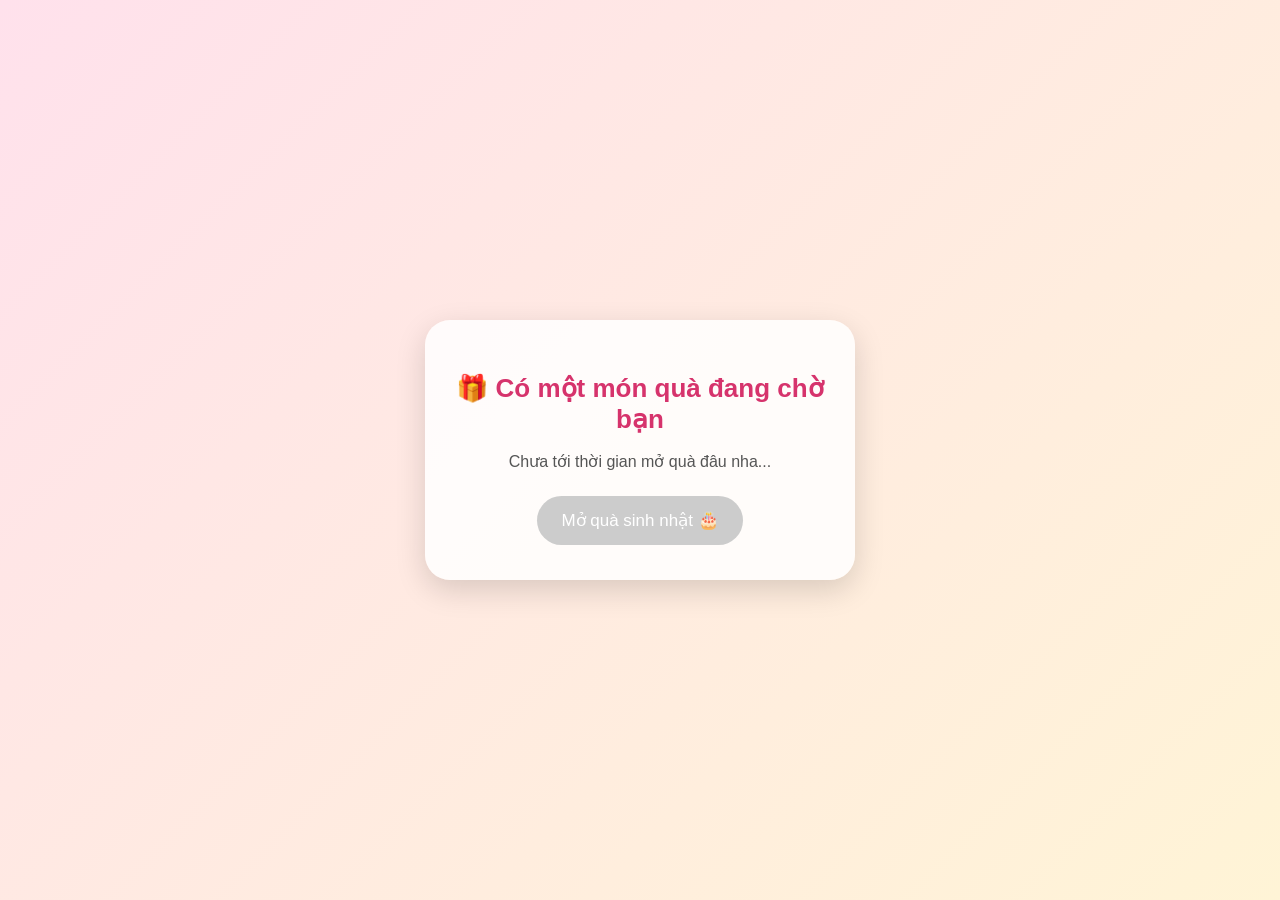
==== index.html @ 2aac3be6 "first upload" ====
<!DOCTYPE html>
<html lang="vi">
<head>
  <meta charset="UTF-8">
  <title>Đợi một chút nhé</title>
  <link rel="stylesheet" href="wait.css">
</head>
<body>

  <div class="waiting-box">
    <h1>🎁 Có một món quà đang chờ bạn</h1>
    <p id="message">Chưa tới thời gian mở quà đâu nha...</p>

    <div id="countdown"></div>

    <button id="openBtn" onclick="goBirthday()" disabled>
      Mở quà sinh nhật 🎂
    </button>
  </div>

  <script src="wait.js"></script>
</body>
</html>
---- wait.css ----
* {
  box-sizing: border-box;
}

body {
  margin: 0;
  min-height: 100vh;
  display: flex;
  justify-content: center;
  align-items: center;
  font-family: Arial, sans-serif;
  background: linear-gradient(135deg, #ffe1ec, #fff4d6);
}

.waiting-box {
  text-align: center;
  background: rgba(255, 255, 255, 0.85);
  padding: 35px 25px;
  border-radius: 25px;
  box-shadow: 0 10px 30px rgba(0,0,0,0.15);
  width: 90%;
  max-width: 430px;
}

h1 {
  font-size: 26px;
  color: #d6336c;
}

p {
  color: #555;
  font-size: 16px;
}

#countdown {
  margin: 25px 0;
  font-size: 24px;
  font-weight: bold;
  color: #ff4d6d;
}

button {
  border: none;
  padding: 14px 24px;
  border-radius: 30px;
  font-size: 17px;
  cursor: pointer;
  background: #ff4d6d;
  color: white;
  transition: 0.3s;
}

button:disabled {
  background: #ccc;
  cursor: not-allowed;
}

button:not(:disabled):hover {
  transform: scale(1.05);
}
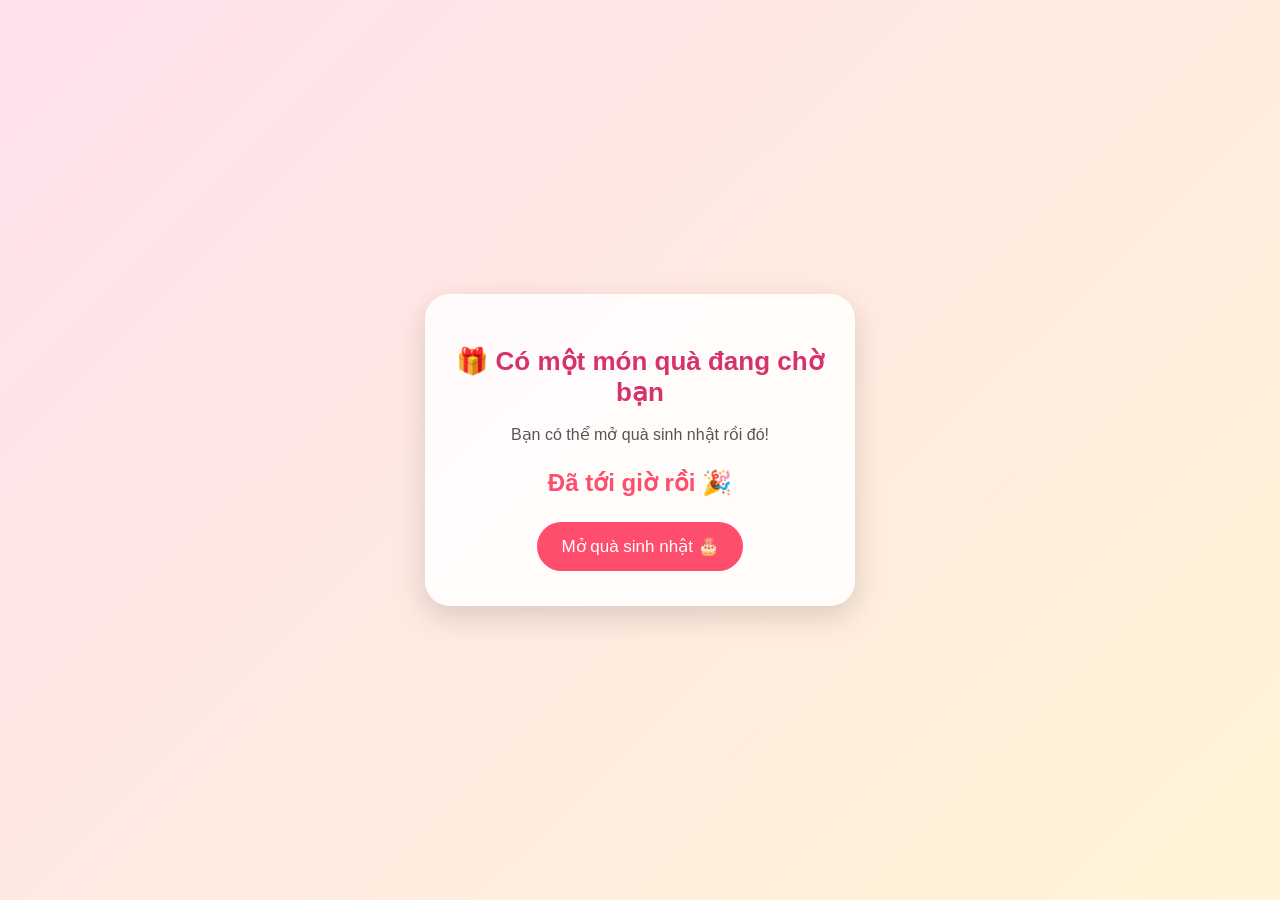
==== commit 823a09f3: "update birthday gift web" ====
--- a/index.html
+++ b/index.html
@@ -18,6 +18,6 @@
     </button>
   </div>
 
-  <script src="wait.js"></script>
+  <script src="wait.js" charset="UTF-8"></script>
 </body>
-</html>+</html>
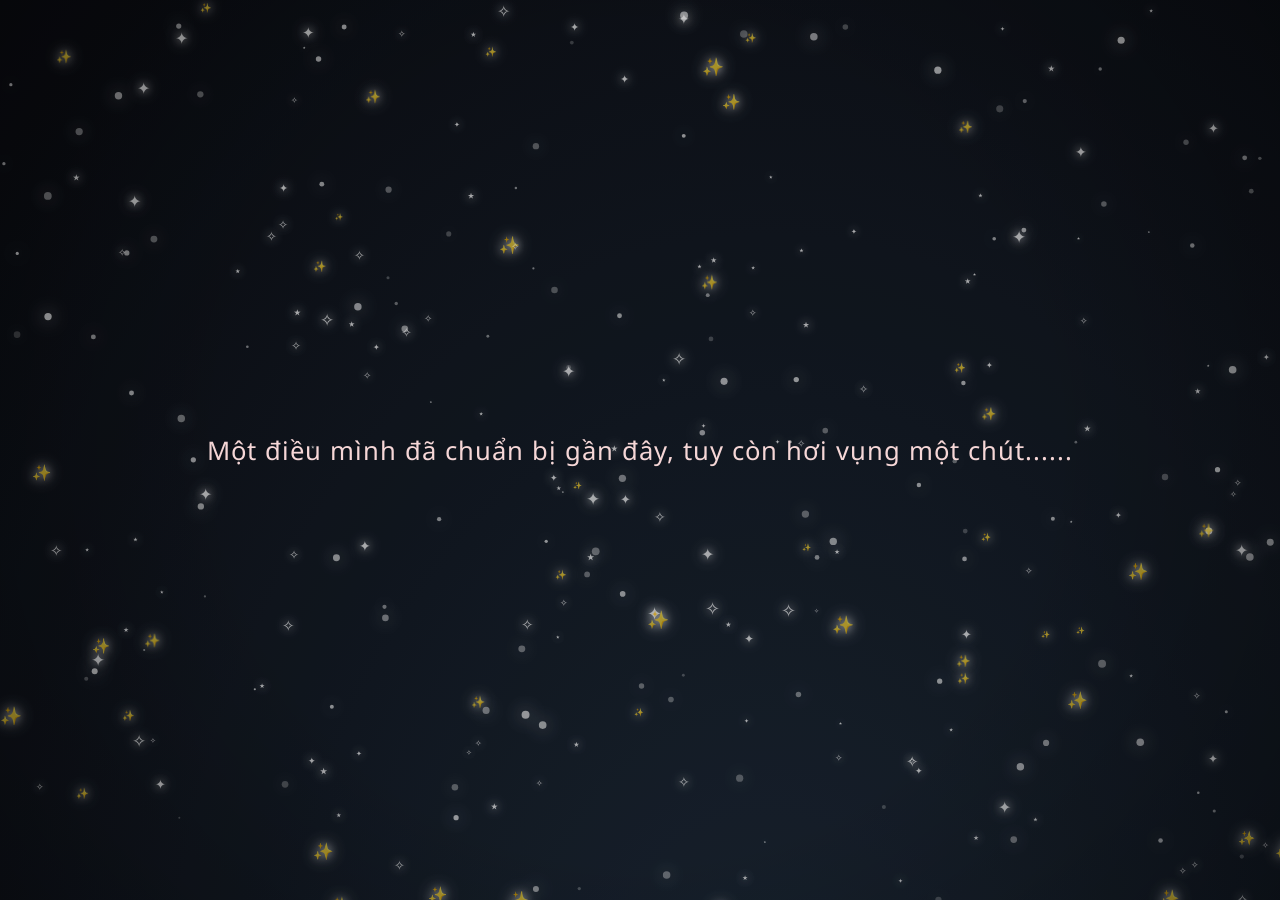
==== commit 6aa3cde7: "update index page" ====
--- a/index.html
+++ b/index.html
@@ -2,22 +2,54 @@
 <html lang="vi">
 <head>
   <meta charset="UTF-8">
-  <title>Đợi một chút nhé</title>
-  <link rel="stylesheet" href="wait.css">
+  <title>Birthday Gift</title>
+
+  <link rel="stylesheet" href="style.css">
+  <link href="https://fonts.googleapis.com/css2?family=Noto+Sans:wght@400;500;700&family=Noto+Sans+SC:wght@400;700&display=swap" rel="stylesheet">
 </head>
+
 <body>
+  <div class="scene" id="scene">
+    <canvas id="bgCanvas"></canvas>
 
-  <div class="waiting-box">
-    <h1>🎁 Có một món quà đang chờ bạn</h1>
-    <p id="message">Chưa tới thời gian mở quà đâu nha...</p>
+    <div class="stars" id="stars"></div>
+    <div class="dark-overlay"></div>
 
-    <div id="countdown"></div>
+    <div class="intro" id="intro"></div>
 
-    <button id="openBtn" onclick="goBirthday()" disabled>
-      Mở quà sinh nhật 🎂
-    </button>
+    <!-- Ảnh tím thay cho hộp nhập mật khẩu.
+         Người dùng click vào lá thư giữa ảnh để mở phần tiếp theo. -->
+    <div class="password-box" id="passwordBox">
+      <img src="images/start-bg.png" class="pass-bg" alt="birthday-card">
+      <div class="envelope-hit" id="openBtn" aria-label="Mở thư"></div>
+    </div>
+
+    <div class="letter" id="letter">
+      <div class="photo-wrap">
+        <img src="images/iu.jpg" class="photo" alt="photo">
+      </div>
+
+      <div class="letter-content">
+        <h3 id="letterTitle"></h3>
+        <p id="letterText"></p>
+      </div>
+    </div>
+
+    <button class="gallery-btn" id="galleryBtn" type="button">Xem ảnh ➜</button>
+
+    <div class="gallery-overlay" id="galleryOverlay">
+      <button class="gallery-close" id="galleryClose" type="button">×</button>
+
+      <div class="book-carousel" id="bookCarousel">
+        <img src="images/iu.jpg" class="book-item">
+        <img src="images/iu.jpg" class="book-item">
+        <img src="images/iu.jpg" class="book-item">
+        <img src="images/iu.jpg" class="book-item">
+        <img src="images/iu.jpg" class="book-item">
+      </div>
+    </div>
   </div>
 
-  <script src="wait.js" charset="UTF-8"></script>
+  <script src="script.js?v=33" charset="UTF-8"></script>
 </body>
 </html>
--- a/style.css
+++ b/style.css
@@ -0,0 +1,686 @@
+*{
+  box-sizing:border-box;
+}
+
+body{
+  margin:0;
+  height:100vh;
+  background:#000;
+  overflow:hidden;
+  display:flex;
+  justify-content:center;
+  align-items:center;
+  font-family:'Noto Sans','Noto Sans SC',-apple-system,BlinkMacSystemFont,'Segoe UI',Roboto,Arial,sans-serif;
+}
+
+.scene{
+  width:100vw;
+  height:100vh;
+  position:relative;
+  overflow:hidden;
+  background:radial-gradient(ellipse at bottom,#1b2735 0%,#090a0f 100%);
+  background-size:120% 120%;
+  animation:spaceMove 40s linear infinite;
+}
+
+.scene::after{
+  content:"";
+  position:absolute;
+  inset:-80px;
+  background:radial-gradient(circle, transparent 45%, rgba(0,0,0,.35) 100%);
+  pointer-events:none;
+  z-index:20;
+}
+
+#bgCanvas{
+  position:absolute;
+  inset:0;
+  width:100%;
+  height:100%;
+  z-index:1;
+}
+
+.stars{
+  position:absolute;
+  inset:0;
+  z-index:2;
+  overflow:hidden;
+  pointer-events:none;
+}
+
+.star{
+  position:absolute;
+  color:white;
+  opacity:.75;
+  text-shadow:0 0 8px white,0 0 18px white;
+  animation:twinkle linear infinite;
+}
+
+.dark-overlay{
+  position:absolute;
+  inset:0;
+  background:rgba(0,0,0,.35);
+  opacity:.4;
+  z-index:3;
+  pointer-events:none;
+  animation:darkBlink 8s ease-in-out infinite;
+}
+
+.intro{
+  position:absolute;
+  inset:0;
+  display:flex;
+  justify-content:center;
+  align-items:center;
+  color:#f6d7d7;
+  font-size:clamp(18px,2vw,32px);
+  letter-spacing:1px;
+  text-align:center;
+  padding:0 16px;
+  z-index:15;
+  transition:opacity .8s ease;
+}
+
+.password-box{
+  position:absolute;
+  top:50%;
+  left:50%;
+
+  width:min(92vw,1150px);
+
+  transform:translate(-50%,-50%);
+
+  opacity:0;
+  display:none;
+
+  padding:0;
+  margin:0;
+
+  background:transparent;
+  border:none;
+  box-shadow:none;
+  border-radius:0;
+
+  overflow:visible;
+
+  z-index:20;
+}
+
+.password-box.show{
+  display:block;
+  animation:showBox 1.1s ease forwards;
+}
+
+.password-box.hide{
+  animation:hideBox .9s ease forwards;
+}
+
+.pass-bg{
+  width:100%;
+  height:auto;
+
+  display:block;
+
+  object-fit:cover;
+
+  animation:
+    cardFloat 4s ease-in-out infinite,
+    cardGlow 3s ease-in-out infinite;
+}
+
+.envelope-hit{
+  position:absolute;
+
+  left:31%;
+  top:28%;
+
+  width:39%;
+  height:39%;
+
+  z-index:30;
+
+  cursor:pointer;
+}
+
+button{
+  margin-top:15px;
+  padding:11px 26px;
+  border:none;
+  border-radius:22px;
+  background:#e6a3a3;
+  color:white;
+  cursor:pointer;
+}
+
+
+
+
+
+.letter{
+  position:absolute;
+  top:50%;
+  left:50%;
+  width:min(68vw,720px);
+  min-width:min(720px,90vw);
+  min-height:80px;
+  display:none;
+  align-items:stretch;
+  gap:1.2vw;
+  padding:1.2vw 1.2vw 2.2vw 1.2vw;
+  overflow:hidden;
+  opacity:0;
+  transform:translate(-50%,-50%) scale(.88);
+  background:rgba(255,255,255,.06);
+  backdrop-filter:blur(14px);
+  -webkit-backdrop-filter:blur(14px);
+  border:1px solid rgba(255,255,255,.08);
+  border-radius:5px;
+  box-shadow:0 10px 45px rgba(0,0,0,.35),0 0 30px rgba(255,255,255,.04);
+  z-index:15;
+  transition:opacity .9s ease, transform .9s ease, left 1.4s cubic-bezier(.22,.61,.36,1), height .4s ease;
+}
+
+.letter::before{
+  content:"";
+  position:absolute;
+  inset:0;
+  background:linear-gradient(135deg,rgba(255,255,255,.08),transparent 40%);
+  pointer-events:none;
+}
+
+.letter.show{
+  opacity:1;
+  transform:translate(-50%,-50%) scale(1);
+}
+
+.letter.move-right{
+  left:75%;
+  transform:translate(-50%,-50%) scale(.96);
+}
+
+.photo-wrap{
+  width:min(17vw,195px);
+  height:min(26vw,312px);
+  overflow:hidden;
+  flex-shrink:0;
+  border-radius:6px;
+  position:relative;
+  display:flex;
+  align-items:center;
+}
+
+.photo{
+  width:100%;
+  height:100%;
+  object-fit:cover;
+  opacity:0;
+  scale:1;
+  transition:scale .5s ease, filter .5s ease, opacity 1s ease;
+}
+
+.letter.show .photo{
+  opacity:1;
+}
+
+.photo-wrap:hover .photo{
+  scale:1.35;
+  filter:brightness(1.08);
+}
+
+.letter:has(.photo-wrap:hover) .letter-content{
+  transform:translateX(40px);
+  max-width:calc(100% - 40px);
+}
+
+.letter-content{
+  flex:1;
+  min-width:0;
+  padding:7px;
+  color:rgba(255,255,255,.88);
+  display:flex;
+  flex-direction:column;
+  justify-content:center;
+  font-size:clamp(10px,.85vw,14px);
+  line-height:1.7;
+  word-wrap:break-word;
+  overflow-wrap:break-word;
+  transition:transform .5s ease;
+  position:relative;
+  z-index:1;
+}
+
+.letter-content h3{
+  margin:0 0 8px;
+  color:#e3a2a2;
+  font-size:clamp(11px,1vw,16px);
+  font-weight:500;
+  text-align:right;
+}
+
+#letterText{
+  white-space:pre-line;
+}
+
+.shooting-star{
+  position:absolute;
+  width:220px;
+  height:2px;
+  background:linear-gradient(90deg,rgba(255,255,255,1),rgba(255,255,255,.55),transparent);
+  border-radius:999px;
+  opacity:0;
+  pointer-events:none;
+  z-index:4;
+  filter:drop-shadow(0 0 6px white) drop-shadow(0 0 16px white);
+  transform:rotate(-35deg);
+  animation:meteor linear forwards;
+}
+
+.shooting-star::before{
+  content:"";
+  position:absolute;
+  left:0;
+  top:-3px;
+  width:7px;
+  height:7px;
+  border-radius:50%;
+  background:white;
+  box-shadow:0 0 10px white,0 0 25px white;
+}
+
+.big-cake{
+  position:absolute;
+  left:25%;
+  top:53%;
+  width:min(24vw,320px);
+  height:auto;
+  opacity:0;
+  z-index:30;
+  filter:none;
+  transform:translate(-50%,-50%) scale(.2);
+  animation:cakePop 2s cubic-bezier(.22,.61,.36,1) forwards;
+}
+
+.star.name-mode{
+  transition:left 3s cubic-bezier(.22,.61,.36,1), top 3s cubic-bezier(.22,.61,.36,1), transform 3s cubic-bezier(.22,.61,.36,1), opacity 1s ease;
+  z-index:25;
+  color:#ffd6ec;
+  text-shadow:0 0 4px currentColor,0 0 10px currentColor;
+  animation:none;
+}
+
+body,
+input,
+button,
+.letter,
+.letter *,
+#letterTitle,
+#letterText{
+  font-family:'Noto Sans','Noto Sans SC',-apple-system,BlinkMacSystemFont,'Segoe UI',Roboto,Arial,sans-serif !important;
+}
+
+@keyframes twinkle{
+  0%,100%{opacity:.2; transform:scale(1);}
+  50%{opacity:1; transform:scale(1.6);}
+}
+
+@keyframes showBox{
+  from{opacity:0; filter:blur(8px); transform:translate(-50%,-50%) scale(.88);}
+  to{opacity:1; filter:blur(0); transform:translate(-50%,-50%) scale(1);}
+}
+
+@keyframes hideBox{
+  to{opacity:0; filter:blur(8px); transform:translate(-50%,-50%) scale(1.05);}
+}
+
+@keyframes spaceMove{
+  0%{background-position:50% 50%;}
+  25%{background-position:48% 52%;}
+  50%{background-position:52% 50%;}
+  75%{background-position:50% 48%;}
+  100%{background-position:50% 50%;}
+}
+
+@keyframes darkBlink{
+  0%,100%{opacity:.25;}
+  50%{opacity:.65;}
+}
+
+@keyframes meteor{
+  0%{opacity:0; transform:translate3d(0,0,0) rotate(-35deg) scale(.9);}
+  8%{opacity:1;}
+  100%{opacity:0; transform:translate3d(-1200px,700px,0) rotate(-35deg) scale(1);}
+}
+
+@keyframes cakePop{
+  0%{opacity:0; transform:translate(-50%,-50%) scale(.2) rotate(-8deg);}
+  60%{opacity:1; transform:translate(-50%,-50%) scale(1.25) rotate(4deg);}
+  100%{opacity:1; transform:translate(-50%,-50%) scale(1) rotate(0);}
+}
+
+@media (max-width:768px){
+  .letter{
+    width:88vw;
+    min-width:0;
+    left:50% !important;
+    top:68%;
+    gap:10px;
+    padding:12px;
+  }
+
+  .letter.move-right{
+    left:50%;
+  }
+
+  .photo-wrap{
+    width:34vw;
+    height:52vw;
+  }
+
+  .letter:has(.photo-wrap:hover) .letter-content{
+    transform:none;
+    max-width:none;
+  }
+
+  .big-cake{
+    width:42vw;
+    left:50%;
+    top:24%;
+  }
+}
+
+
+/* ===== GALLERY RECENT APPS STYLE ===== */
+.gallery-btn{
+  position:fixed;
+  right:28px;
+  bottom:26px;
+  z-index:60;
+  display:none;
+  padding:13px 22px;
+  border:none;
+  border-radius:999px;
+  background:rgba(230,163,163,.92);
+  color:white;
+  font-size:14px;
+  letter-spacing:.4px;
+  cursor:pointer;
+  box-shadow:0 0 18px rgba(230,163,163,.45);
+  backdrop-filter:blur(10px);
+  animation:galleryPulse 2.2s ease-in-out infinite;
+}
+.gallery-overlay:not(.show) .book-carousel{
+  display:none;
+}
+
+.gallery-overlay.show .book-carousel{
+  display:flex;
+}
+.gallery-btn.show{
+  display:block;
+}
+
+.gallery-overlay{
+  position:fixed;
+  inset:0;
+  z-index:80;
+  display:none;
+  justify-content:center;
+  align-items:center;
+  background:transparent;
+  backdrop-filter:none;
+
+  overflow:hidden;
+}
+
+.gallery-overlay.show{
+  display:flex;
+}
+
+.gallery-close{
+  position:absolute;
+
+  top:28px;
+  right:34px;
+
+  width:54px;
+  height:54px;
+
+  border:none;
+  border-radius:50%;
+
+  background:rgba(255,255,255,.08);
+
+  backdrop-filter:blur(10px);
+
+  color:white;
+
+  font-size:34px;
+  line-height:1;
+
+  cursor:pointer;
+
+  z-index:999;
+
+  transition:.25s ease;
+
+  box-shadow:
+    0 0 18px rgba(255,255,255,.08),
+    0 0 28px rgba(80,120,255,.08);
+}
+
+/* .book-gallery{
+  position:absolute;
+  left:0;
+  right:0;
+  top:36%;
+  height:26vh;
+  display:flex;
+  align-items:center;
+  overflow-x:auto;
+  overflow-y:hidden;
+  scroll-snap-type:x mandatory;
+  perspective:1200px;
+  padding:0 34vw;
+}
+
+.book-gallery::-webkit-scrollbar{
+  display:none;
+}
+
+.book-track{
+  display:flex;
+  align-items:center;
+  gap:42px;
+}
+
+.book-page{
+  width:min(28vw,430px);
+  height:min(26vh,260px);
+  object-fit:cover;
+  border-radius:18px;
+  scroll-snap-align:center;
+  box-shadow:0 22px 45px rgba(0,0,0,.35);
+  transform:scale(.82) rotateY(-16deg);
+  transition:.35s ease;
+  flex-shrink:0;
+}
+
+.book-page:hover{
+  transform:scale(1.08) rotateY(0deg);
+  z-index:3;
+} */
+
+@keyframes galleryPulse{
+  0%,100%{transform:scale(1); box-shadow:0 0 18px rgba(230,163,163,.45);}
+  50%{transform:scale(1.05); box-shadow:0 0 28px rgba(230,163,163,.8);}
+}
+
+/* @media(max-width:768px){
+  .book-gallery{
+    top:34%;
+    height:30vh;
+    padding:0 20vw;
+  }
+
+  .book-track{
+    gap:24px;
+  }
+
+  .book-page{
+    width:62vw;
+    height:28vh;
+  }
+} */
+@keyframes cardFloat{
+  0%,100%{
+    transform:translateY(0);
+  }
+
+  50%{
+    transform:translateY(-8px);
+  }
+}
+
+@keyframes cardGlow{
+  0%,100%{
+    filter:drop-shadow(0 0 10px rgba(210,160,255,.18));
+  }
+
+  50%{
+    filter:drop-shadow(0 0 28px rgba(210,160,255,.4));
+  }
+}
+
+.scene.gallery-open .letter,
+.scene.gallery-open .big-cake,
+.scene.gallery-open .star.name-mode{
+  opacity:0 !important;
+  pointer-events:none !important;
+}
+
+.scene.gallery-open .gallery-btn{
+  display:none !important;
+}
+
+
+/* ===== MAIN PHOTO VIEWER ===== */
+/* ===== BOOK CAROUSEL GALLERY ===== */
+
+.book-carousel{
+  position:absolute;
+  left:50%;
+  top:50%;
+  transform:translate(-50%,-50%);
+pointer-events:auto;
+  width:100vw;
+  height:70vh;
+
+  display:flex;
+  justify-content:center;
+  align-items:center;
+
+  perspective:1400px;
+  overflow:hidden;
+
+  z-index:85;
+}
+
+.book-item{
+  position:absolute;
+
+  width:360px;
+  height:500px;
+
+  object-fit:cover;
+  border-radius:22px;
+
+  box-shadow:
+    0 26px 60px rgba(0,0,0,.45),
+    0 0 28px rgba(255,220,235,.2);
+
+  cursor:pointer;
+
+  transition:
+    transform .65s cubic-bezier(.22,.61,.36,1),
+    opacity .45s ease,
+    filter .45s ease;
+
+  opacity:0;
+  pointer-events:none;
+}
+
+.book-item.active{
+  transform:translateX(0) scale(1) rotateY(0deg);
+  opacity:1;
+  z-index:10;
+  filter:none;
+  pointer-events:auto;
+}
+
+.book-item.prev{
+  transform:translateX(-340px) scale(.72) rotateY(28deg);
+  opacity:.62;
+  z-index:6;
+  filter:brightness(.75) blur(.3px);
+  pointer-events:auto;
+}
+
+.book-item.next{
+  transform:translateX(340px) scale(.72) rotateY(-28deg);
+  opacity:.62;
+  z-index:6;
+  filter:brightness(.75) blur(.3px);
+  pointer-events:auto;
+}
+
+.book-item.prev2{
+  transform:translateX(-600px) scale(.55) rotateY(38deg);
+  opacity:.28;
+  z-index:3;
+  filter:brightness(.55) blur(1px);
+}
+
+.book-item.next2{
+  transform:translateX(600px) scale(.55) rotateY(-38deg);
+  opacity:.28;
+  z-index:3;
+  filter:brightness(.55) blur(1px);
+}
+
+.book-item.hidden{
+  transform:scale(.4);
+  opacity:0;
+  z-index:1;
+}
+
+.book-item:hover{
+  filter:brightness(1.08);
+}
+
+@media(max-width:768px){
+  .book-carousel{
+    height:68vh;
+  }
+
+  .book-item{
+    width:220px;
+    height:330px;
+    border-radius:18px;
+  }
+
+  .book-item.prev{
+    transform:translateX(-170px) scale(.68) rotateY(28deg);
+  }
+
+  .book-item.next{
+    transform:translateX(170px) scale(.68) rotateY(-28deg);
+  }
+
+  .book-item.prev2{
+    transform:translateX(-300px) scale(.5) rotateY(38deg);
+  }
+
+  .book-item.next2{
+    transform:translateX(300px) scale(.5) rotateY(-38deg);
+  }
+}
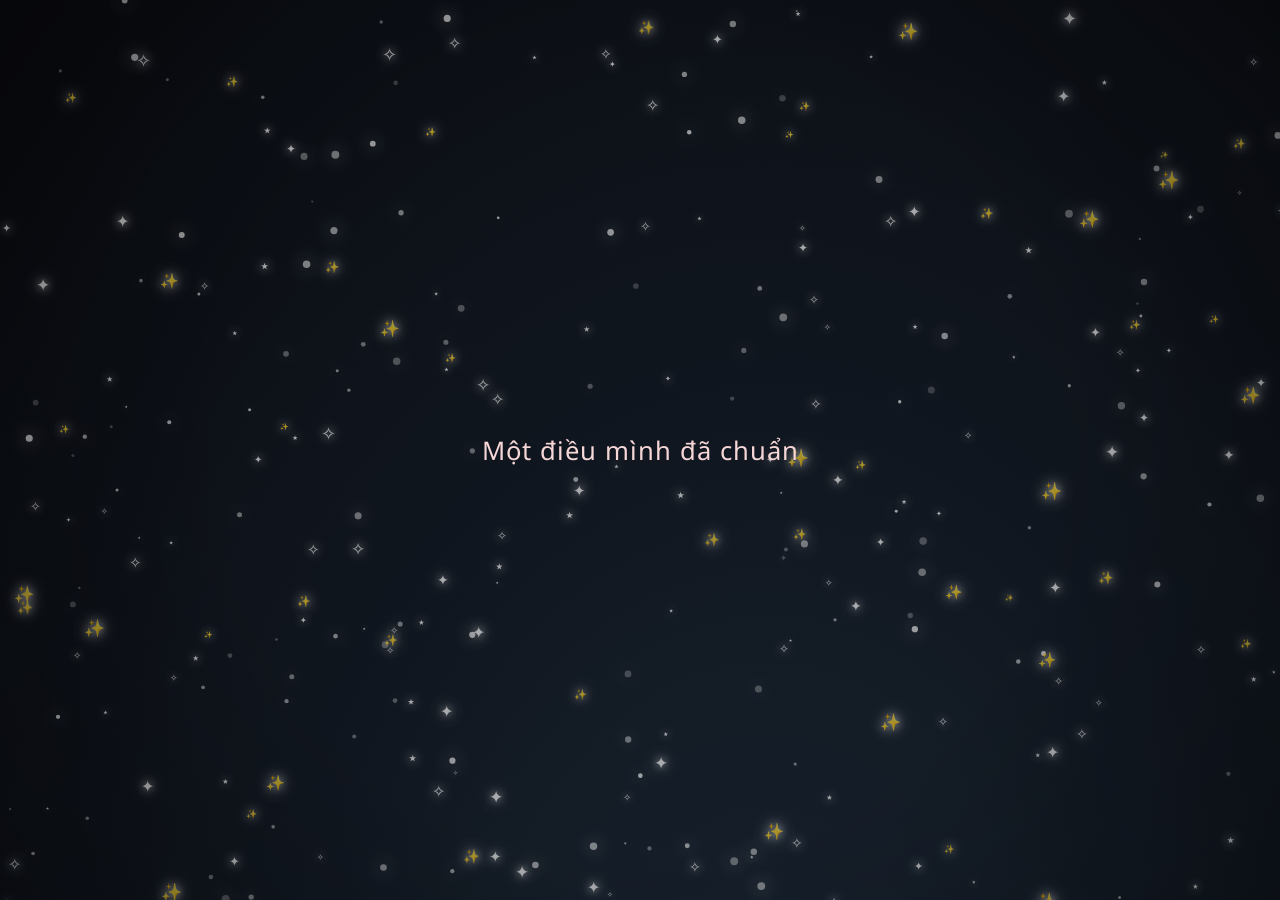
==== commit 6a18dc82: "update index page" ====
--- a/index.html
+++ b/index.html
@@ -41,11 +41,11 @@
       <button class="gallery-close" id="galleryClose" type="button">×</button>
 
       <div class="book-carousel" id="bookCarousel">
+        <img src="images/2019.jpg" class="book-item">
+        <!-- <img src="images/iu.jpg" class="book-item">
         <img src="images/iu.jpg" class="book-item">
         <img src="images/iu.jpg" class="book-item">
-        <img src="images/iu.jpg" class="book-item">
-        <img src="images/iu.jpg" class="book-item">
-        <img src="images/iu.jpg" class="book-item">
+        <img src="images/iu.jpg" class="book-item"> -->
       </div>
     </div>
   </div>
